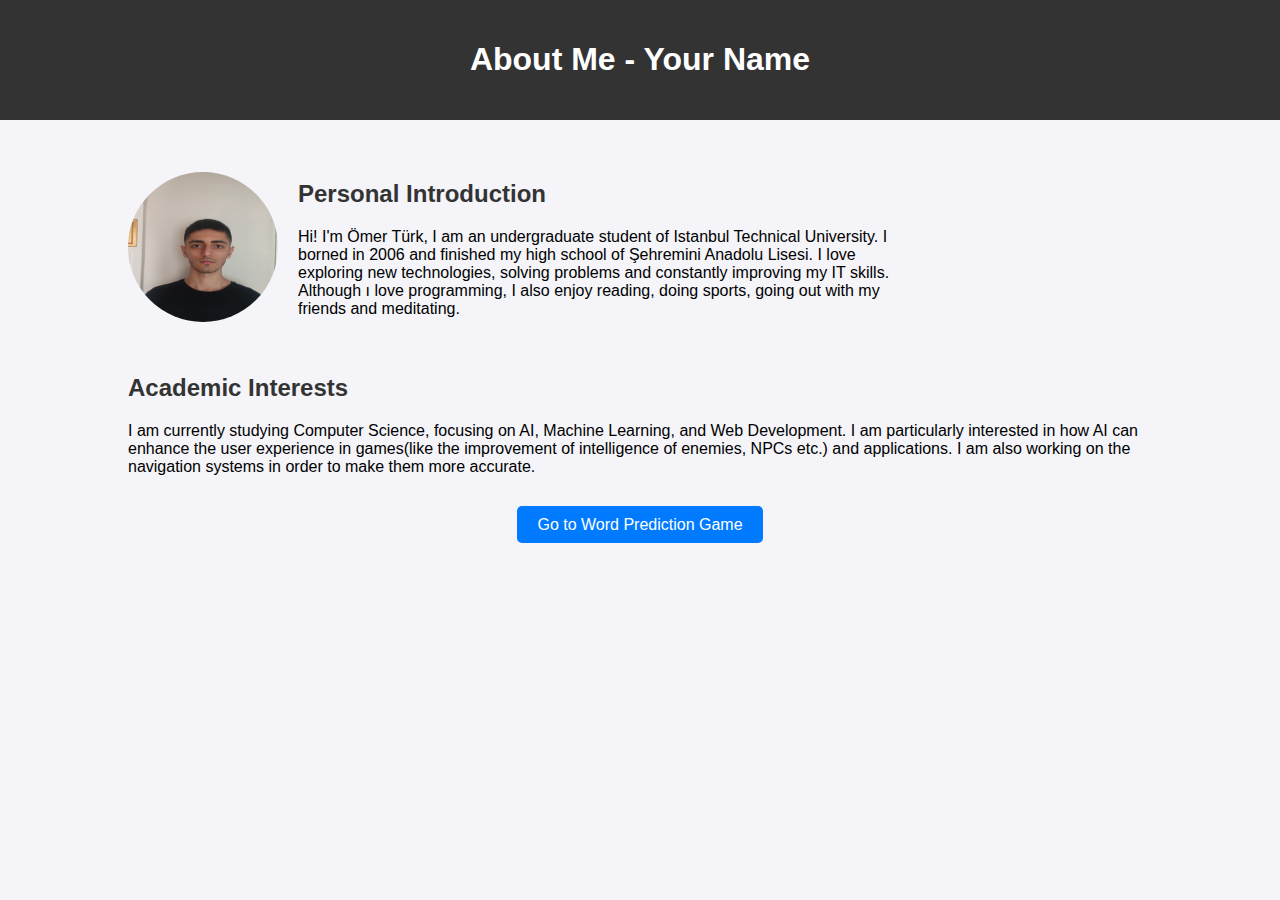
==== index.html @ 139169c3 "Rename AboutMe.html to index.html" ====
<!DOCTYPE html>
<html lang="en">
<head>
    <meta charset="UTF-8">
    <meta name="viewport" content="width=device-width, initial-scale=1.0">
    <title>About Me - Your Name</title>
    <link rel="stylesheet" href="cssforAboutMe.css">
</head>
<body>

<header>
    <h1>About Me - Your Name</h1>
</header>

<div class="container">
    <!-- Personal Introduction -->
    <section class="bio">
        <img src="Ömer Foto veska.jpg" alt="Your Name">
        <div>
            <h2>Personal Introduction</h2>
            <p>Hi! I'm Ömer Türk, I am an undergraduate student of Istanbul Technical University. I borned in 2006 and finished my high school of Şehremini Anadolu Lisesi. I love exploring new technologies, solving problems and constantly improving my IT skills. Although ı love programming, I also enjoy reading, doing sports, going out with my friends and meditating.</p>
        </div>
    </section>

    <!-- Academic Interests -->
    <section class="academic-interests">
        <h2>Academic Interests</h2>
        <p>I am currently studying Computer Science, focusing on AI, Machine Learning, and Web Development. I am particularly interested in how AI can enhance the user experience in games(like the improvement of intelligence of enemies, NPCs etc.) and applications. I am also working on the navigation systems in order to make them more accurate.</p>
    </section>

    <!-- Navigation Link to Word Prediction Game -->
    <section class="button-container">
        <a href="word-prediction-game.html" class="btn">Go to Word Prediction Game</a>
    </section>
</div>

</body>
</html>
---- cssforAboutMe.css ----
body {
    font-family: Arial, sans-serif;
    margin: 0;
    padding: 0;
    background-color: #f4f4f9;
}
header {
    background-color: #333;
    color: #fff;
    padding: 20px;
    text-align: center;
}
.container {
    width: 80%;
    margin: 0 auto;
    padding: 20px;
}
.bio {
    display: flex;
    align-items: center;
    margin-top: 20px;
}
.bio img {
    border-radius: 50%;
    width: 150px;
    height: 150px;
    margin-right: 20px;
}
.bio div {
    max-width: 600px;
}
h2 {
    color: #333;
}
.academic-interests {
    margin-top: 40px;
}
.button-container {
    margin-top: 40px;
    text-align: center;
}
.btn {
    padding: 10px 20px;
    background-color: #007BFF;
    color: white;
    border: none;
    border-radius: 5px;
    font-size: 16px;
    text-decoration: none;
}
.btn:hover {
    background-color: #0056b3;
}
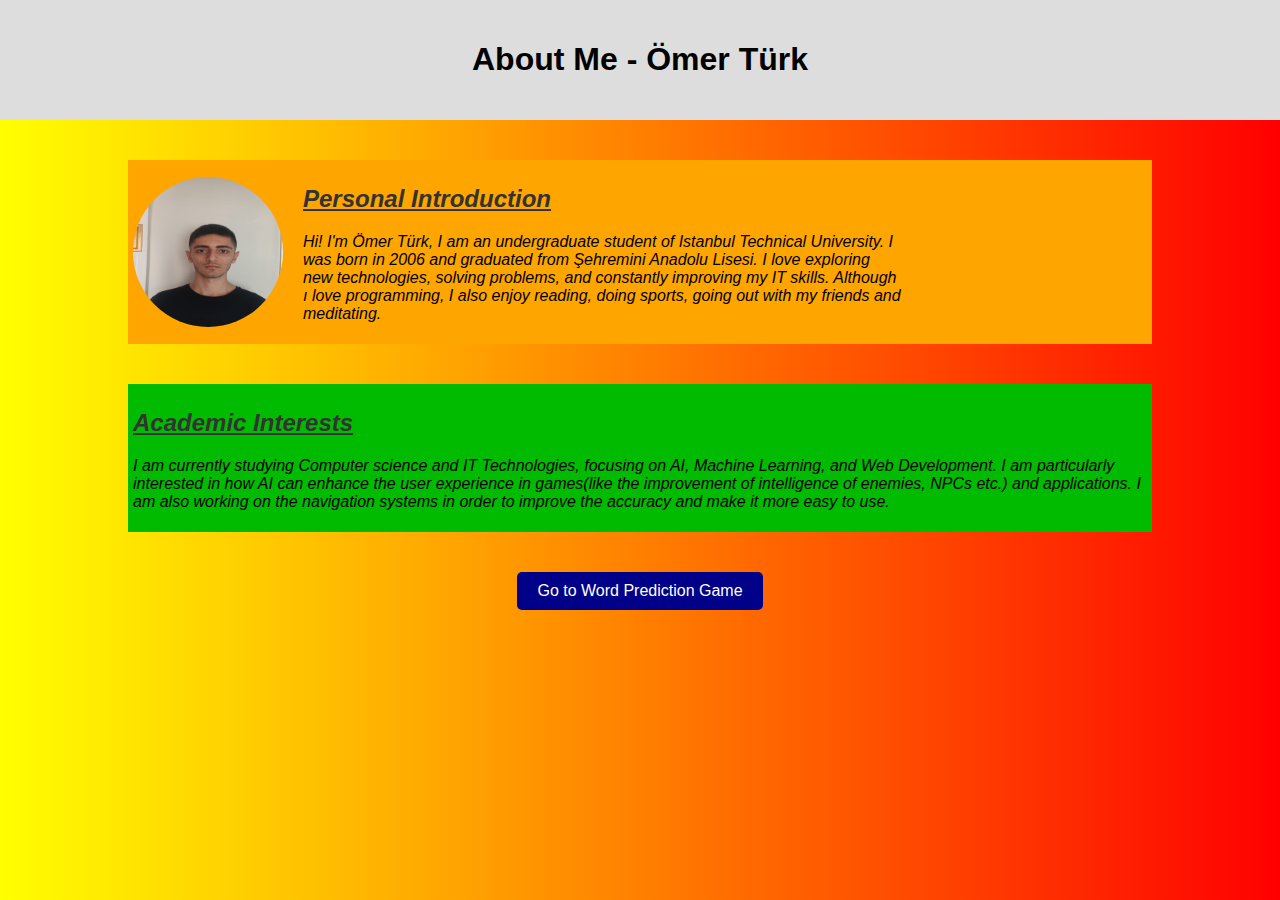
==== commit f73ea504: "Files are updated and new files are sent" ====
--- a/index.html
+++ b/index.html
@@ -1,38 +1,35 @@
-<!DOCTYPE html>
-<html lang="en">
-<head>
-    <meta charset="UTF-8">
-    <meta name="viewport" content="width=device-width, initial-scale=1.0">
-    <title>About Me - Your Name</title>
-    <link rel="stylesheet" href="cssforAboutMe.css">
-</head>
-<body>
-
-<header>
-    <h1>About Me - Your Name</h1>
-</header>
-
-<div class="container">
-    <!-- Personal Introduction -->
-    <section class="bio">
-        <img src="Ömer Foto veska.jpg" alt="Your Name">
-        <div>
-            <h2>Personal Introduction</h2>
-            <p>Hi! I'm Ömer Türk, I am an undergraduate student of Istanbul Technical University. I borned in 2006 and finished my high school of Şehremini Anadolu Lisesi. I love exploring new technologies, solving problems and constantly improving my IT skills. Although ı love programming, I also enjoy reading, doing sports, going out with my friends and meditating.</p>
-        </div>
-    </section>
-
-    <!-- Academic Interests -->
-    <section class="academic-interests">
-        <h2>Academic Interests</h2>
-        <p>I am currently studying Computer Science, focusing on AI, Machine Learning, and Web Development. I am particularly interested in how AI can enhance the user experience in games(like the improvement of intelligence of enemies, NPCs etc.) and applications. I am also working on the navigation systems in order to make them more accurate.</p>
-    </section>
-
-    <!-- Navigation Link to Word Prediction Game -->
-    <section class="button-container">
-        <a href="word-prediction-game.html" class="btn">Go to Word Prediction Game</a>
-    </section>
-</div>
-
-</body>
-</html>
+<!DOCTYPE html>
+<html lang="en">
+    <head>
+        <meta charset="UTF-8">
+        <meta name="viewport" content="width=device-width, initial-scale=1.0">
+        <title>About Me - Your Name</title>
+        <link rel="stylesheet" href="cssforAboutMe.css">
+    </head>
+    <body>
+        <header>
+            <h1>About Me - Ömer Türk</h1>
+        </header>
+
+        <div class="container">
+            <!-- Personal Introduction -->
+            <section class="biography">
+                <img src="Ömer Foto veska.jpg" alt="A photo of Ömer Türk">
+                <div>
+                    <h2>Personal Introduction</h2>
+                    <p>Hi! I'm Ömer Türk, I am an undergraduate student of Istanbul Technical University. I was born in 2006 and graduated from Şehremini Anadolu Lisesi. I love exploring new technologies, solving problems, and constantly improving my IT skills. Although ı love programming, I also enjoy reading, doing sports, going out with my friends and meditating.</p>
+                </div>
+            </section>
+            <!-- Academic Interests -->
+            <section class="academic-interests">
+                <h2>Academic Interests</h2>
+                <p>I am currently studying Computer science and IT Technologies, focusing on AI, Machine Learning, and Web Development. I am particularly interested in how AI can enhance the user experience in games(like the improvement of intelligence of enemies, NPCs etc.) and applications. I am also working on the navigation systems in order to improve the accuracy and make it more easy to use.</p>
+            </section>
+
+            <!-- Link to Word Prediction Game -->
+            <section class="button-container">
+                <button id="Buttonforpage2">Go to Word Prediction Game</button>
+            </section>
+        <script src="script.js"></script>
+    </body>
+</html>
--- a/cssforAboutMe.css
+++ b/cssforAboutMe.css
@@ -1,53 +1,63 @@
-body {
-    font-family: Arial, sans-serif;
-    margin: 0;
-    padding: 0;
-    background-color: #f4f4f9;
-}
-header {
-    background-color: #333;
-    color: #fff;
-    padding: 20px;
-    text-align: center;
-}
-.container {
-    width: 80%;
-    margin: 0 auto;
-    padding: 20px;
-}
-.bio {
-    display: flex;
-    align-items: center;
-    margin-top: 20px;
-}
-.bio img {
-    border-radius: 50%;
-    width: 150px;
-    height: 150px;
-    margin-right: 20px;
-}
-.bio div {
-    max-width: 600px;
-}
-h2 {
-    color: #333;
-}
-.academic-interests {
-    margin-top: 40px;
-}
-.button-container {
-    margin-top: 40px;
-    text-align: center;
-}
-.btn {
-    padding: 10px 20px;
-    background-color: #007BFF;
-    color: white;
-    border: none;
-    border-radius: 5px;
-    font-size: 16px;
-    text-decoration: none;
-}
-.btn:hover {
-    background-color: #0056b3;
+body {
+    font-family: Arial, sans-serif;
+    margin: 0;
+    padding: 0;
+    background: linear-gradient(to right, yellow, red);
+}
+h1{
+    color: black;
+}
+header {
+    background-color: #ddd;
+    padding: 20px;
+    text-align: center;
+}
+.container {
+    width: 80%;
+    margin: 0 auto;
+    padding: 20px;
+}
+.biography {
+    display: flex;
+    align-items: center;
+    margin-top: 20px;
+    background-color: orange;
+    padding: 5px;
+    font-style: italic;
+}
+.biography img {
+    border-radius: 50%;
+    width: 150px;
+    height: 150px;
+    margin-right: 20px;
+}
+.biography div {
+    max-width: 600px;
+}
+h2 {
+    color: #333;
+    text-decoration: underline;
+}
+.academic-interests {
+    margin-top: 40px;
+    background-color: #0b0;
+    padding: 5px;
+    font-style: italic;
+}
+.button-container {
+    margin-top: 40px;
+    text-align: center;
+    color: deepskyblue;
+}
+#Buttonforpage2 {
+    background-color: #000088;
+    color: white;
+    padding: 10px 20px;
+    border: none;
+    border-radius: 5px;
+    font-size: 16px;
+    cursor: pointer;
+}
+#Buttonforpage2:hover {
+    background-color: #0000bf;
 }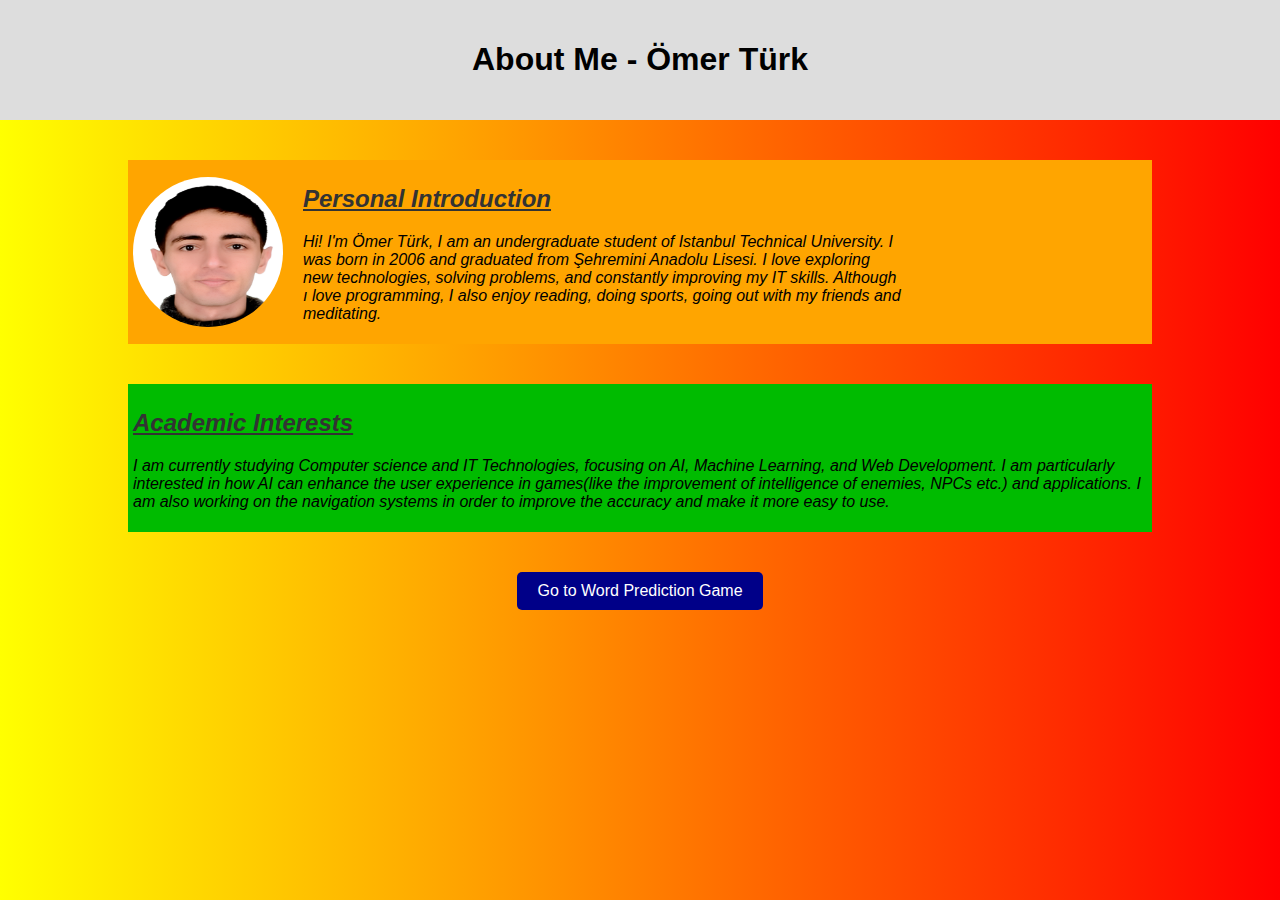
==== commit d04a1e22: "Some new files are sent and old files are updated" ====
--- a/index.html
+++ b/index.html
@@ -14,7 +14,7 @@
         <div class="container">
             <!-- Personal Introduction -->
             <section class="biography">
-                <img src="Ömer Foto veska.jpg" alt="A photo of Ömer Türk">
+                <img src="Omer-Turk-Photo.png" alt="A photo of Ömer Türk">
                 <div>
                     <h2>Personal Introduction</h2>
                     <p>Hi! I'm Ömer Türk, I am an undergraduate student of Istanbul Technical University. I was born in 2006 and graduated from Şehremini Anadolu Lisesi. I love exploring new technologies, solving problems, and constantly improving my IT skills. Although ı love programming, I also enjoy reading, doing sports, going out with my friends and meditating.</p>
@@ -30,6 +30,6 @@
             <section class="button-container">
                 <button id="Buttonforpage2">Go to Word Prediction Game</button>
             </section>
-        <script src="script.js"></script>
+        <script src="script1.js"></script>
     </body>
 </html>
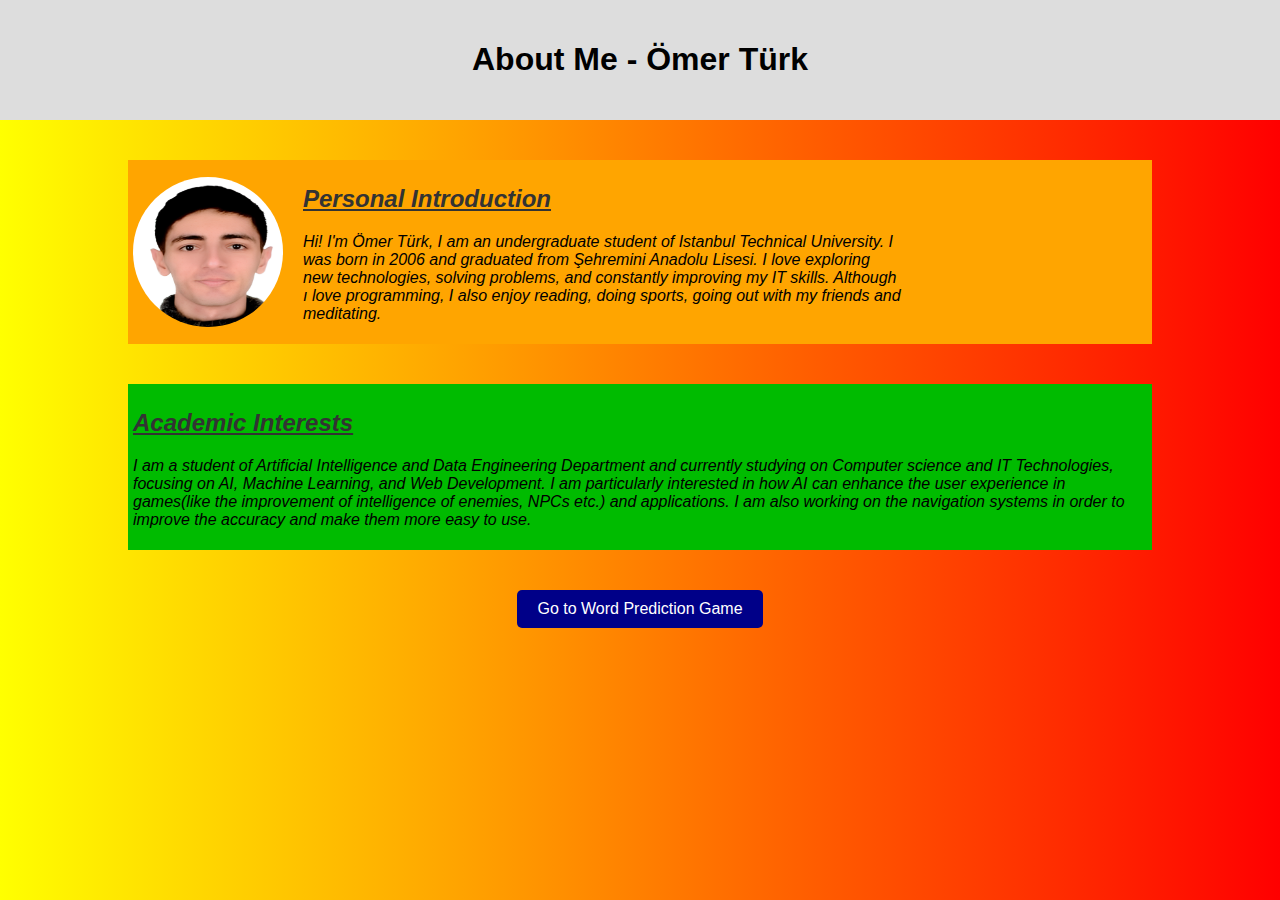
==== commit 51412ab4: "Some bugs are restored and project is working" ====
--- a/index.html
+++ b/index.html
@@ -23,10 +23,10 @@
             <!-- Academic Interests -->
             <section class="academic-interests">
                 <h2>Academic Interests</h2>
-                <p>I am currently studying Computer science and IT Technologies, focusing on AI, Machine Learning, and Web Development. I am particularly interested in how AI can enhance the user experience in games(like the improvement of intelligence of enemies, NPCs etc.) and applications. I am also working on the navigation systems in order to improve the accuracy and make it more easy to use.</p>
+                <p>I am a student of Artificial Intelligence and Data Engineering Department and currently studying on Computer science and IT Technologies, focusing on AI, Machine Learning, and Web Development. I am particularly interested in how AI can enhance the user experience in games(like the improvement of intelligence of enemies, NPCs etc.) and applications. I am also working on the navigation systems in order to improve the accuracy and make them more easy to use.</p>
             </section>
 
-            <!-- Link to Word Prediction Game -->
+            <!-- Link to WPG -->
             <section class="button-container">
                 <button id="Buttonforpage2">Go to Word Prediction Game</button>
             </section>
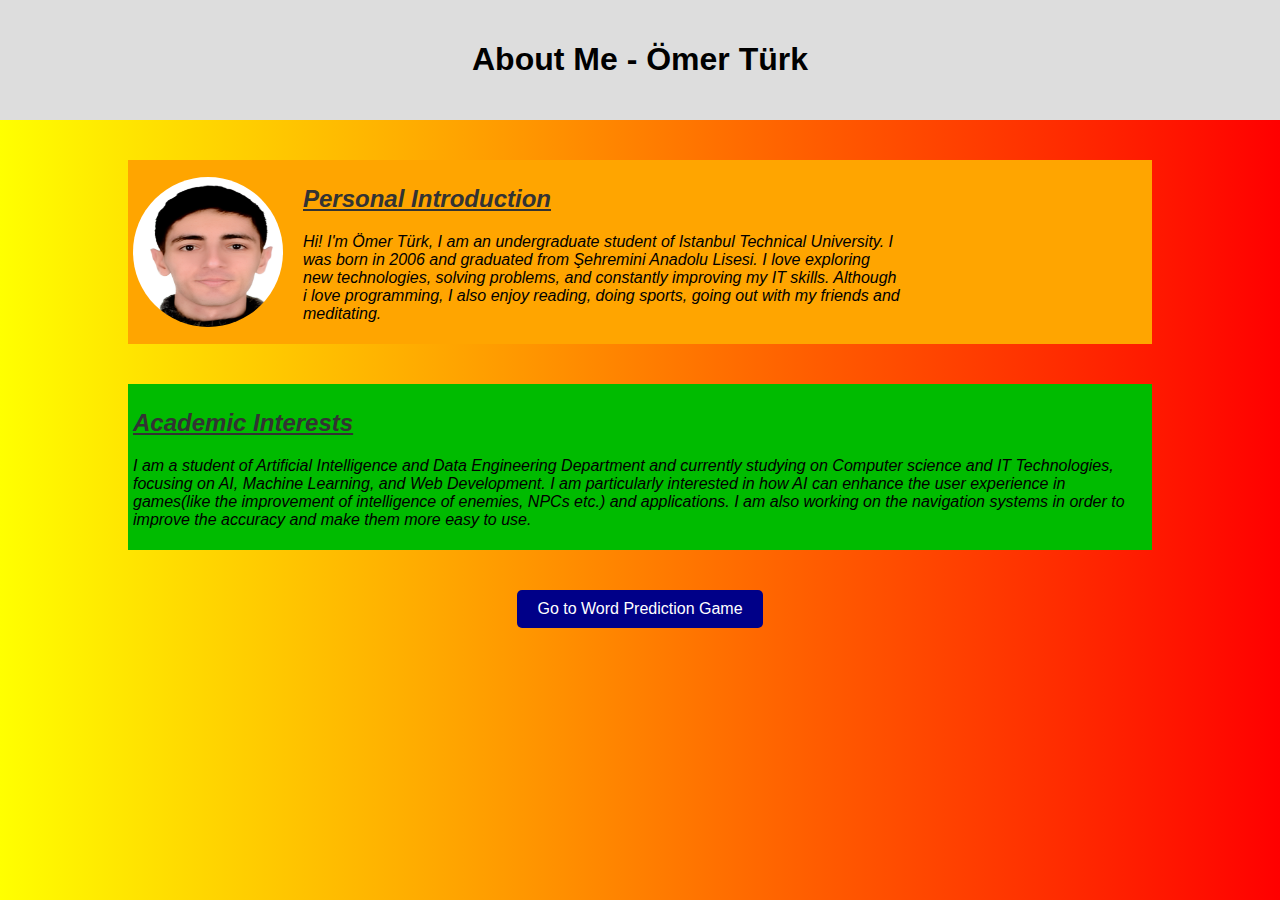
==== commit da9d8d72: "Some small changes and bug fixes are made" ====
--- a/index.html
+++ b/index.html
@@ -3,7 +3,7 @@
     <head>
         <meta charset="UTF-8">
         <meta name="viewport" content="width=device-width, initial-scale=1.0">
-        <title>About Me - Your Name</title>
+        <title>About Me - Ömer Türk</title>
         <link rel="stylesheet" href="cssforAboutMe.css">
     </head>
     <body>
@@ -17,7 +17,7 @@
                 <img src="Omer-Turk-Photo.png" alt="A photo of Ömer Türk">
                 <div>
                     <h2>Personal Introduction</h2>
-                    <p>Hi! I'm Ömer Türk, I am an undergraduate student of Istanbul Technical University. I was born in 2006 and graduated from Şehremini Anadolu Lisesi. I love exploring new technologies, solving problems, and constantly improving my IT skills. Although ı love programming, I also enjoy reading, doing sports, going out with my friends and meditating.</p>
+                    <p>Hi! I'm Ömer Türk, I am an undergraduate student of Istanbul Technical University. I was born in 2006 and graduated from Şehremini Anadolu Lisesi. I love exploring new technologies, solving problems, and constantly improving my IT skills. Although i love programming, I also enjoy reading, doing sports, going out with my friends and meditating.</p>
                 </div>
             </section>
             <!-- Academic Interests -->
